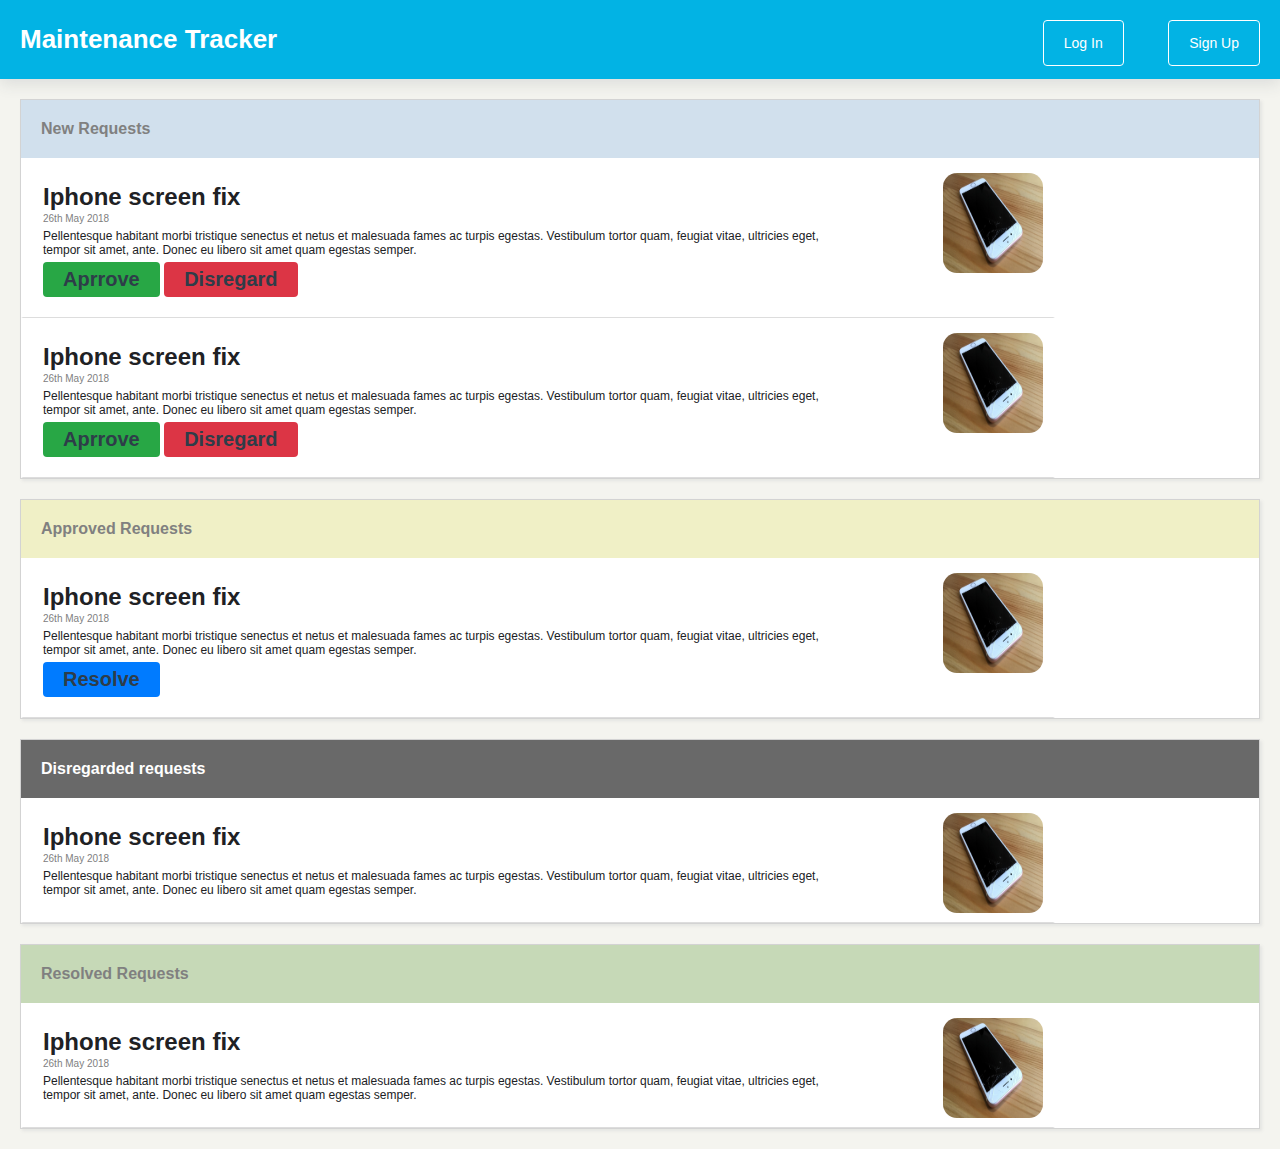
==== admin_dashboard.html @ 84318c6a "transfer UI files out of UI directory" ====
<!DOCTYPE html>
<html>
<head>
	<title>Dashboard-Maintenance Tracker</title>	
    <link rel="stylesheet" href="css/style.css">
    <link rel="stylesheet" href="css/admin_dashboard.css">
   
</head>
<body>
    <div id="page-wrap">
        <header class="main_header">
            <div id="logo"></div>
            <a href="index.html"><h1>Maintenance Tracker</h1></a>
            <div class="nav_wrapper">
                <nav class="main_nav_menu">
                    <ul>
                        <li><a href="login.html">Log In</a></li>
                        <li><a href="signup.html">Sign Up</a></li>
                    </ul>
                </nav>
            </div>
        </header>
        
        <div class="requests_wrapper">
                         
            
            <div class="admin_requests new_requests_container">
                <h1>New Requests</h1>             
                <div class="request">
                    <a href="#">
                        <div class="text_container">
                            <h2>Iphone screen fix</h2>
                            <div class="request_date">26th May 2018</div>
                            <p>Pellentesque habitant morbi tristique senectus et netus et malesuada fames ac turpis egestas. Vestibulum tortor quam, feugiat vitae, ultricies eget, tempor sit amet, ante. Donec eu libero sit amet quam egestas semper.</p>
                            <div class="request_status_container">
                                <button class="btn btn_approve">Aprrove</button>
                                <button class="btn btn_disapprove">Disregard</button>
                            </div> 
                        </div>                    
                        <div class="image_container"><img src="images/broken_iphone.jpg" alt="request-image"></div>                                  
                    </a>    
                </div>
                <div class="request">
                    <a href="#">
                        <div class="text_container">
                            <h2>Iphone screen fix</h2>
                            <div class="request_date">26th May 2018</div>
                            <p>Pellentesque habitant morbi tristique senectus et netus et malesuada fames ac turpis egestas. Vestibulum tortor quam, feugiat vitae, ultricies eget, tempor sit amet, ante. Donec eu libero sit amet quam egestas semper.</p>
                            <div class="request_status_container">
                                <button class="btn btn_approve">Aprrove</button>
                                <button class="btn btn_disapprove">Disregard</button>
                            </div> 
                        </div>                    
                        <div class="image_container"><img src="images/broken_iphone.jpg" alt="request-image"></div>                                  
                    </a>    
                </div>
            </div>

            <div class="admin_requests approved_requests_container">
                <h1>Approved Requests</h1>
                <div class="request">
                    <a href="#">
                        <div class="text_container">
                            <h2>Iphone screen fix</h2>
                            <div class="request_date">26th May 2018</div>
                            <p>Pellentesque habitant morbi tristique senectus et netus et malesuada fames ac turpis egestas. Vestibulum tortor quam, feugiat vitae, ultricies eget, tempor sit amet, ante. Donec eu libero sit amet quam egestas semper.</p>
                            <div class="request_status_container">
                                <button class="btn btn_resolve">Resolve</button>                                
                            </div> 
                        </div>                    
                        <div class="image_container"><img src="images/broken_iphone.jpg" alt="request-image"></div>                                  
                    </a>    
                </div>
            </div>

            <div class="admin_requests disregarded_requests_container">
                <h1>Disregarded requests</h1>
                <div class="request">
                    <a href="#">
                        <div class="text_container">
                            <h2>Iphone screen fix</h2>
                            <div class="request_date">26th May 2018</div>
                            <p>Pellentesque habitant morbi tristique senectus et netus et malesuada fames ac turpis egestas. Vestibulum tortor quam, feugiat vitae, ultricies eget, tempor sit amet, ante. Donec eu libero sit amet quam egestas semper.</p>
                            <div class="request_status_container">
                                <!-- <button class="btn">Aprrove</button>
                                <button class="btn">Disapprove</button> -->
                            </div> 
                        </div>                    
                        <div class="image_container"><img src="images/broken_iphone.jpg" alt="request-image"></div>                                  
                    </a>    
                </div>
            </div>
            

            <div class="admin_requests resolved_requests_container">
                <h1>Resolved Requests</h1>
                <div class="request">
                    <a href="#">
                        <div class="text_container">
                            <h2>Iphone screen fix</h2>
                            <div class="request_date">26th May 2018</div>
                            <p>Pellentesque habitant morbi tristique senectus et netus et malesuada fames ac turpis egestas. Vestibulum tortor quam, feugiat vitae, ultricies eget, tempor sit amet, ante. Donec eu libero sit amet quam egestas semper.</p>
                            <div class="request_status_container">
                                <!-- <button class="btn">Aprrove</button>
                                <button class="btn">Disapprove</button> -->
                            </div> 
                        </div>                    
                        <div class="image_container"><img src="images/broken_iphone.jpg" alt="request-image"></div>                                  
                    </a>    
                </div>
            </div>
            
            
        </div> <!--End requests wrapper-->

    </div> <!--End page wrap-->
	
</body>
</html>
---- css/style.css ----
/*
**My Color codes**
    primary: #007bff;    secondary: #6c757d;    success: #28a745;
    danger: #dc3545; warning: #ffc107;    info: #17a2b8;    light: #f8f9fa
*/
*{margin: 0; padding: 0; font-family: undefined,sans-serif!important} /* Reseting the margin and padding of all elements from their defaults to zero*/

/*Setting display bloack for elements that were added in html5, havent yet used some of the elements in my html*/
article, aside, figure, footer, header, hgroup, nav, section {display: block;}

body{width: 100%; background-color: #f4f4ef;}
ul{list-style-type: none;}
a{text-decoration: none; color: white;}
h1{font-size: 26px; margin-left: 20px;}
header{background: #02b3e4;}
.main_header{
    display: flex; background: #02b3e4;; padding: 1.5rem 0; box-shadow: 0 5px 15px 0 rgba(46, 61, 73, 0.12);
    position: relative; color: white;
}
.main_header nav{position: absolute; position: absolute; right: 20px; bottom: 20px;}
.main_header nav li{display: inline;}

.main_nav_menu ul li a{text-decoration: none;}

.signup_login_form {
    background: #fff; width:40%; margin: 50px auto 40px; padding: 1em 5em 5em 5em;
    font-family: 'Open Sans', sans-serif; text-align: center; border: 1px solid rgb(211,211,211);
    box-shadow: 2px 2px 3px 0 rgba(117, 124, 129, 0.12);
}

input[type=text], input[type=password], input[type="submit"], textarea, input[type=file]{
    width:100%; margin:8px auto; padding: 14px 20px;
}
.upload_image_bg{border: 1px solid red;
    height: 100px; box-sizing: border-box; padding-left: 15px; padding-right: 15px;
    border: 1px solid #dbe2e8; font-size: 14px; box-shadow: 0 2px 2px 0 rgba(46, 60, 73, 0.05);
    border-radius: 2px; background: #f4f4ef; padding-top: 20px;
}
.upload_image_wrapper {
    position: relative; overflow: hidden; display: inline-block;
  }
  
  .btn {
    border: 1px solid #02b3e4; color: #2e3d49;
    background-color: white; padding: 14px 20px;
    border-radius: 4px; font-size: 20px; font-weight: bold;
  }
  
  .upload_image_wrapper input[type=file] {
    font-size: 100px; position: absolute; left: 0; top: 0; opacity: 0;
  }
input[type=text], input[type=password], textarea {
    height: 44px; box-sizing: border-box; padding-left: 15px; padding-right: 15px;
    border: 1px solid #dbe2e8; font-size: 14px; box-shadow: 0 2px 2px 0 rgba(46, 60, 73, 0.05);
    border-radius: 2px; color: #2e3d49;
}
textarea{height: 100px;}
.main_nav_menu ul li a{    
    letter-spacing: 0; font-size: .875rem; text-transform: capitalize; height: 2.25rem;
    font-weight: 400; margin-left: 2.5rem; line-height: 1.9375rem; color: white; border: 1px solid white;
    border-radius: 4px; padding: 14px 20px;
}
input[type = "submit"] {
    background-color: #02b3e4; color: white; padding: 14px 20px; margin: 8px 0; border: none;
    cursor: pointer; font-family: 'Open Sans', sans-serif; font-size: 12px; font-weight: 600;
    border-radius: 4px; box-shadow: 12px 15px 20px rgba(0, 0, 0, 0.1); letter-spacing: 0.165em;
}

form a {
    color: #02b3e4; text-decoration: none; font-weight: 600;
}

.form_heading{
    font-size:40px; font-weight: 300; line-height: 1.3; color: #2e3d49; text-transform: uppercase;
    
}
hr{
    width: 100%; height: 1px; background-color: #dbe2e8; border: none; margin: 10px 0;
}

.request{
    border: 1px solid gray; width: 80%; margin: 20px; border-radius: 14px; padding: 20px;
    display: flex; position: relative;    
}
.request_status, .request_status_finished{background-color: #17a2b8; border-color: #17a2b8; letter-spacing: 0; font-size: .875rem; height: 2rem;
    font-weight: 400; line-height: 1.9375rem; color: white;padding: 10px; width: 20%; border-radius: 10px; text-align: center;
}
.request_status_finished{background-color: #28a745; border-color: #28a745;}
.request_status_pending{background-color: #ffc107; border-color: #ffc107;}
.request .text_container{width: 80%;}
.request a img{width: 100px; height: 100px; border-radius: 14px;}
.request_status_container{overflow: auto;}
.request_status{float: right;}
.request p{margin:5px 5px 5px 0; font-size: 12px;}
.request_date{font-size: 10px; color: gray; margin-top: 2px;}
.request a{text-decoration: none; color: #202124;}
.image_container{position: absolute; right: 10px; top: 10px;}
---- css/admin_dashboard.css ----
.admin_requests{
    background: #fff; margin: 20px 20px 20px 20px;
    font-family: 'Open Sans', sans-serif; border: 1px solid rgb(211,211,211);
    box-shadow: 2px 2px 3px 0 rgba(117, 124, 129, 0.12);
 }
 .admin_requests h1{margin: 0px;}
.request{
    margin: 3px 0px 0px 0px; border-radius: 0px; border-bottom: 1px solid #ddd;
    border-top:2px solid transparent; border-left:2px solid transparent; border-right: 2px solid transparent;
}
.requests_wrapper h1{font-size: 16px;background-color: dimgray; color: gray; padding: 20px;}
.btn {
    border:none; color: #2e3d49;
    background-color: white; padding: 6px 20px; border-radius: 4px; font-size: 20px;
    font-weight: bold;
 }
 .btn_approve{background-color: #28a745;}
 .btn_disapprove{background-color: #dc3545; }
 .btn_resolve{background-color: #007bff;}
 .resolved_requests_container h1{background-color: #C6D9B7}
 .approved_requests_container h1{background-color: #F0F0C6;}
 .new_requests_container h1{background-color:  #D1E0ED;}
 .disregarded_requests_container h1{color: white;}
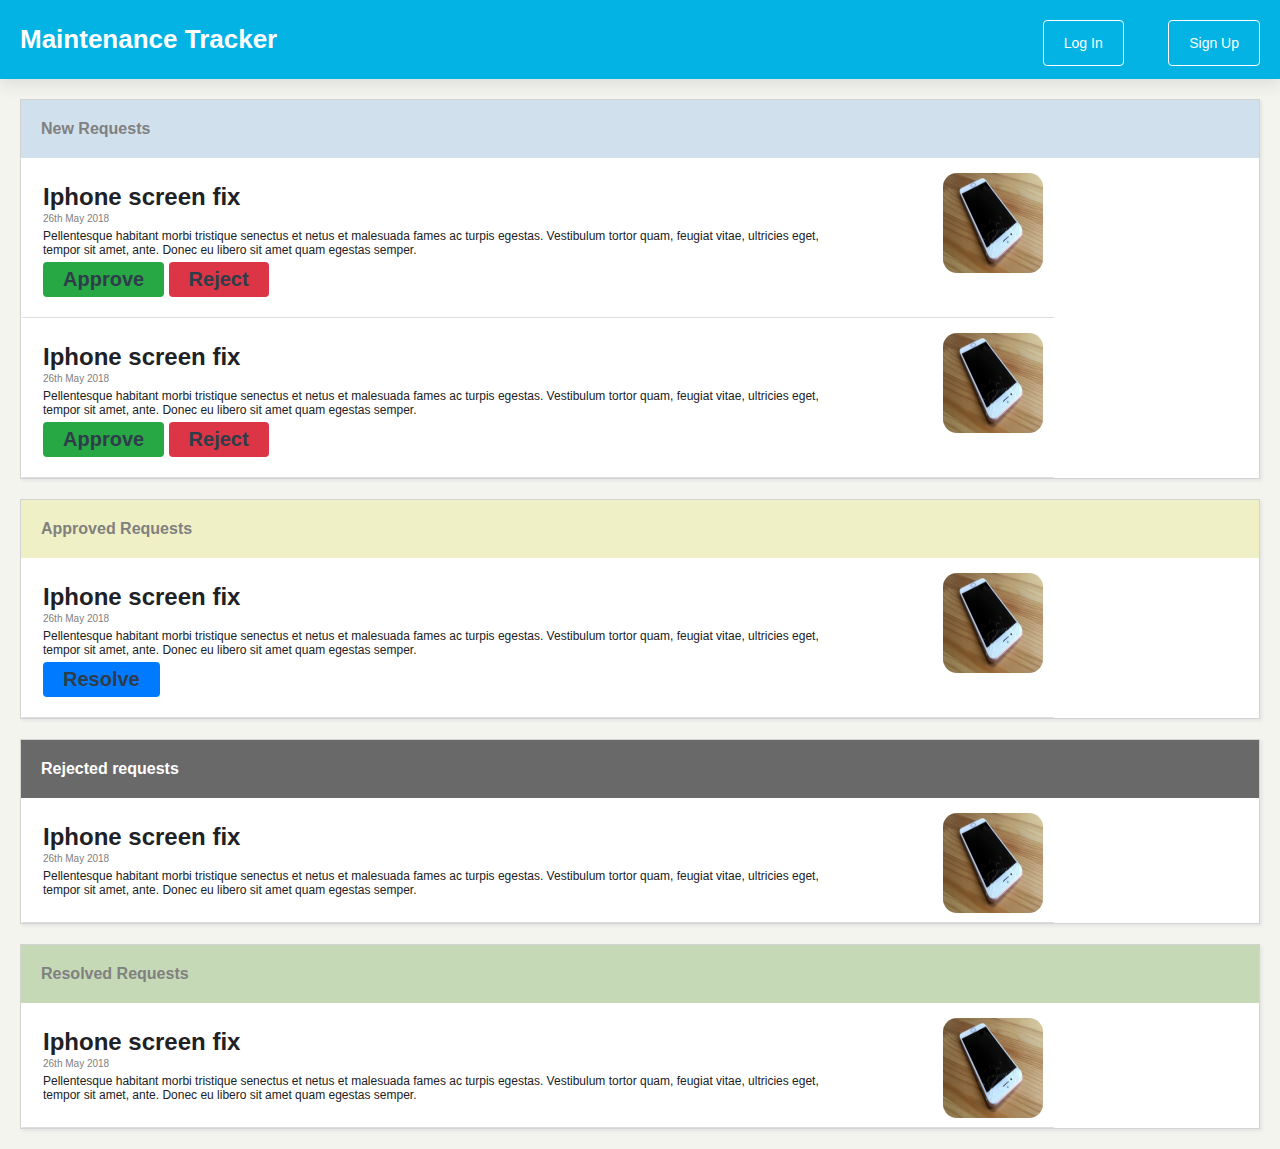
==== commit cd6c1c95: "change disregard labels to reject" ====
--- a/admin_dashboard.html
+++ b/admin_dashboard.html
@@ -33,8 +33,8 @@
                             <div class="request_date">26th May 2018</div>
                             <p>Pellentesque habitant morbi tristique senectus et netus et malesuada fames ac turpis egestas. Vestibulum tortor quam, feugiat vitae, ultricies eget, tempor sit amet, ante. Donec eu libero sit amet quam egestas semper.</p>
                             <div class="request_status_container">
-                                <button class="btn btn_approve">Aprrove</button>
-                                <button class="btn btn_disapprove">Disregard</button>
+                                <button class="btn btn_approve">Approve</button>
+                                <button class="btn btn_disapprove">Reject</button>
                             </div> 
                         </div>                    
                         <div class="image_container"><img src="images/broken_iphone.jpg" alt="request-image"></div>                                  
@@ -47,8 +47,8 @@
                             <div class="request_date">26th May 2018</div>
                             <p>Pellentesque habitant morbi tristique senectus et netus et malesuada fames ac turpis egestas. Vestibulum tortor quam, feugiat vitae, ultricies eget, tempor sit amet, ante. Donec eu libero sit amet quam egestas semper.</p>
                             <div class="request_status_container">
-                                <button class="btn btn_approve">Aprrove</button>
-                                <button class="btn btn_disapprove">Disregard</button>
+                                <button class="btn btn_approve">Approve</button>
+                                <button class="btn btn_disapprove">Reject</button>
                             </div> 
                         </div>                    
                         <div class="image_container"><img src="images/broken_iphone.jpg" alt="request-image"></div>                                  
@@ -74,7 +74,7 @@
             </div>
 
             <div class="admin_requests disregarded_requests_container">
-                <h1>Disregarded requests</h1>
+                <h1>Rejected requests</h1>
                 <div class="request">
                     <a href="#">
                         <div class="text_container">
@@ -82,7 +82,7 @@
                             <div class="request_date">26th May 2018</div>
                             <p>Pellentesque habitant morbi tristique senectus et netus et malesuada fames ac turpis egestas. Vestibulum tortor quam, feugiat vitae, ultricies eget, tempor sit amet, ante. Donec eu libero sit amet quam egestas semper.</p>
                             <div class="request_status_container">
-                                <!-- <button class="btn">Aprrove</button>
+                                <!-- <button class="btn">Approve</button>
                                 <button class="btn">Disapprove</button> -->
                             </div> 
                         </div>                    
@@ -101,7 +101,7 @@
                             <div class="request_date">26th May 2018</div>
                             <p>Pellentesque habitant morbi tristique senectus et netus et malesuada fames ac turpis egestas. Vestibulum tortor quam, feugiat vitae, ultricies eget, tempor sit amet, ante. Donec eu libero sit amet quam egestas semper.</p>
                             <div class="request_status_container">
-                                <!-- <button class="btn">Aprrove</button>
+                                <!-- <button class="btn">Approve</button>
                                 <button class="btn">Disapprove</button> -->
                             </div> 
                         </div>                    
